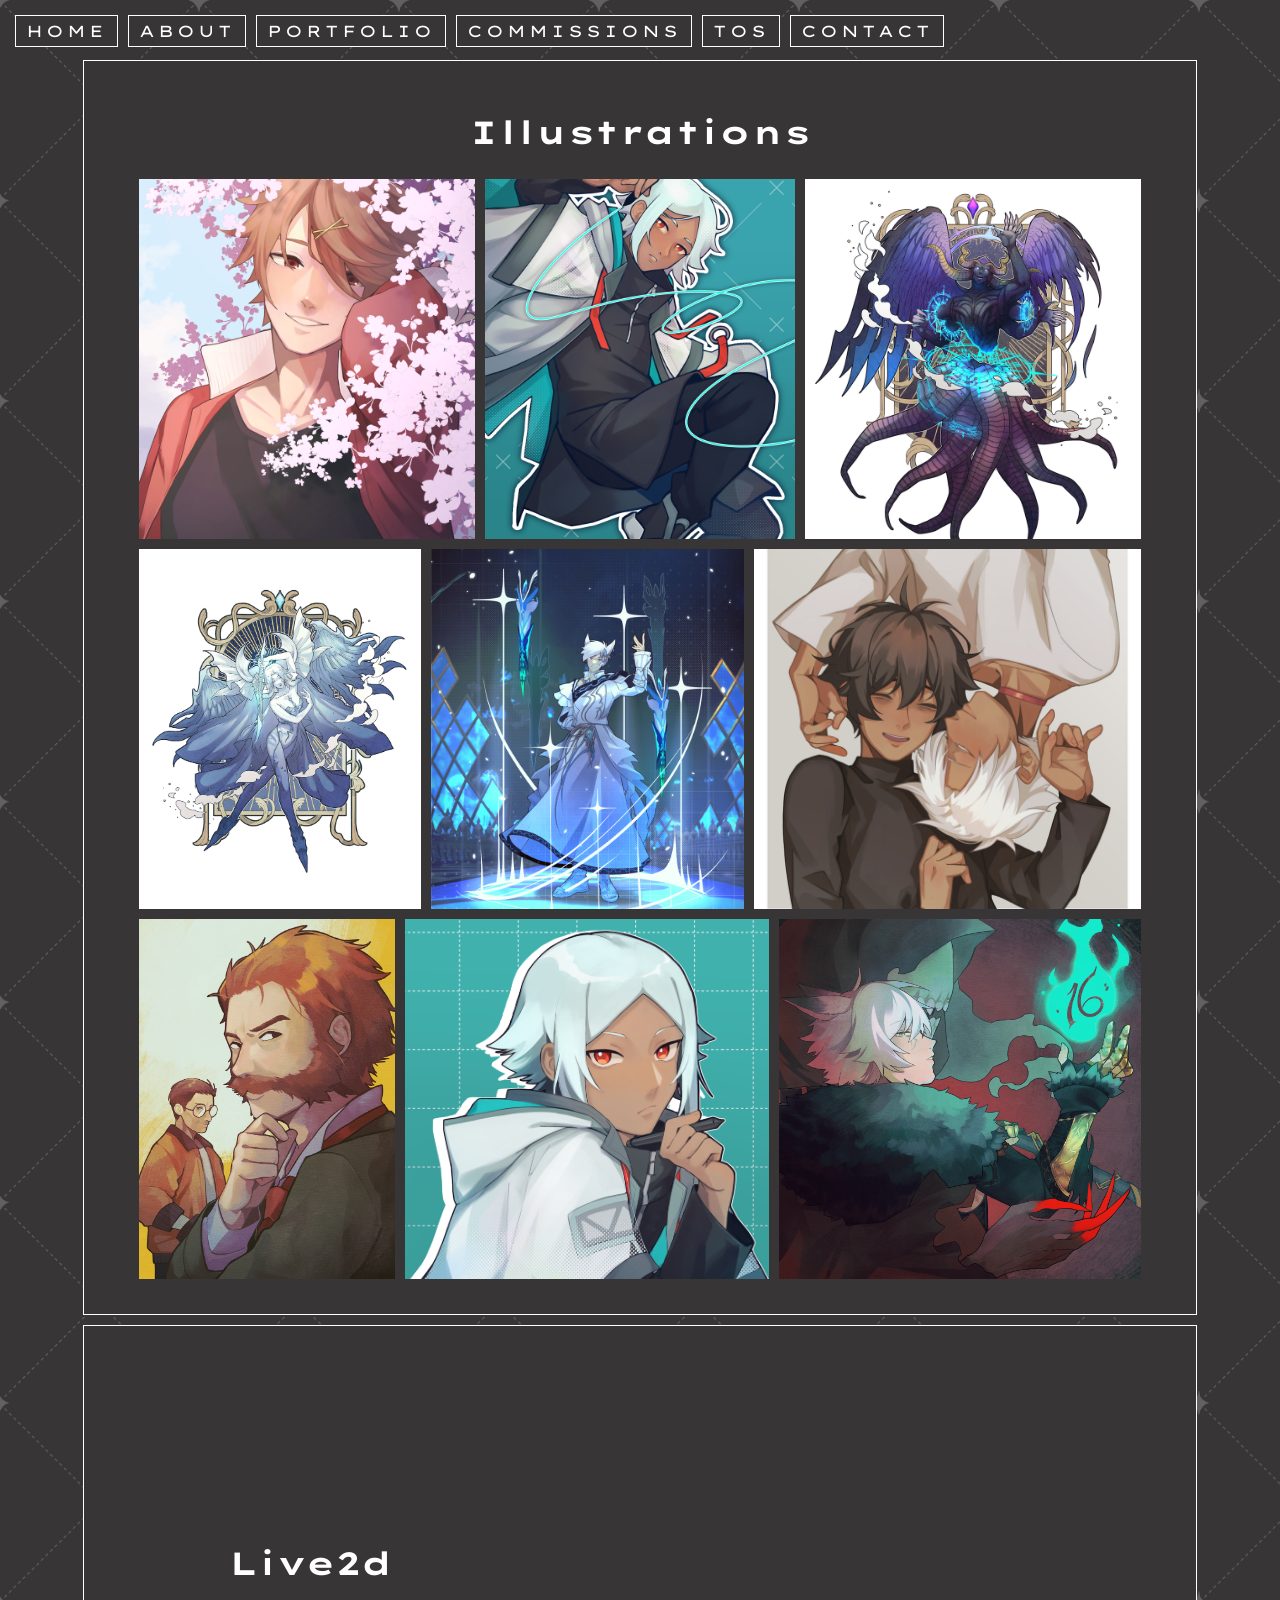
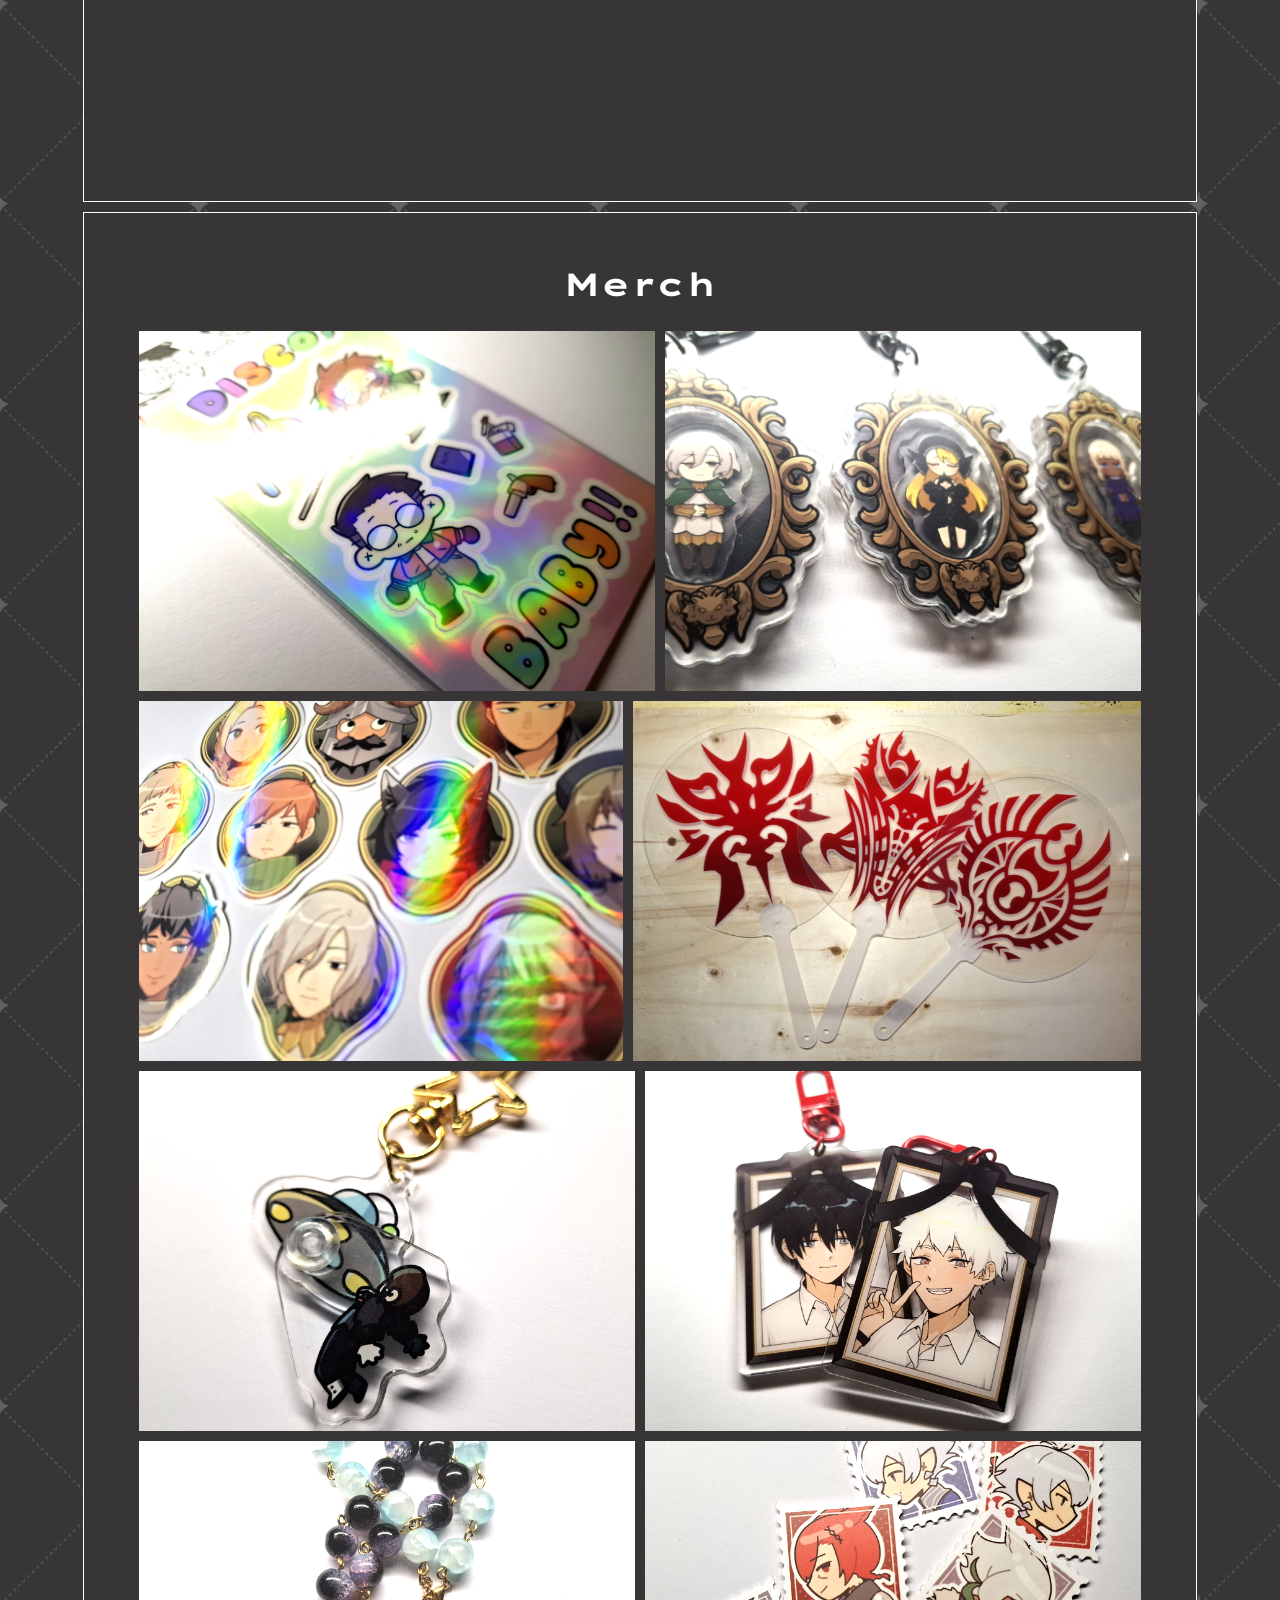
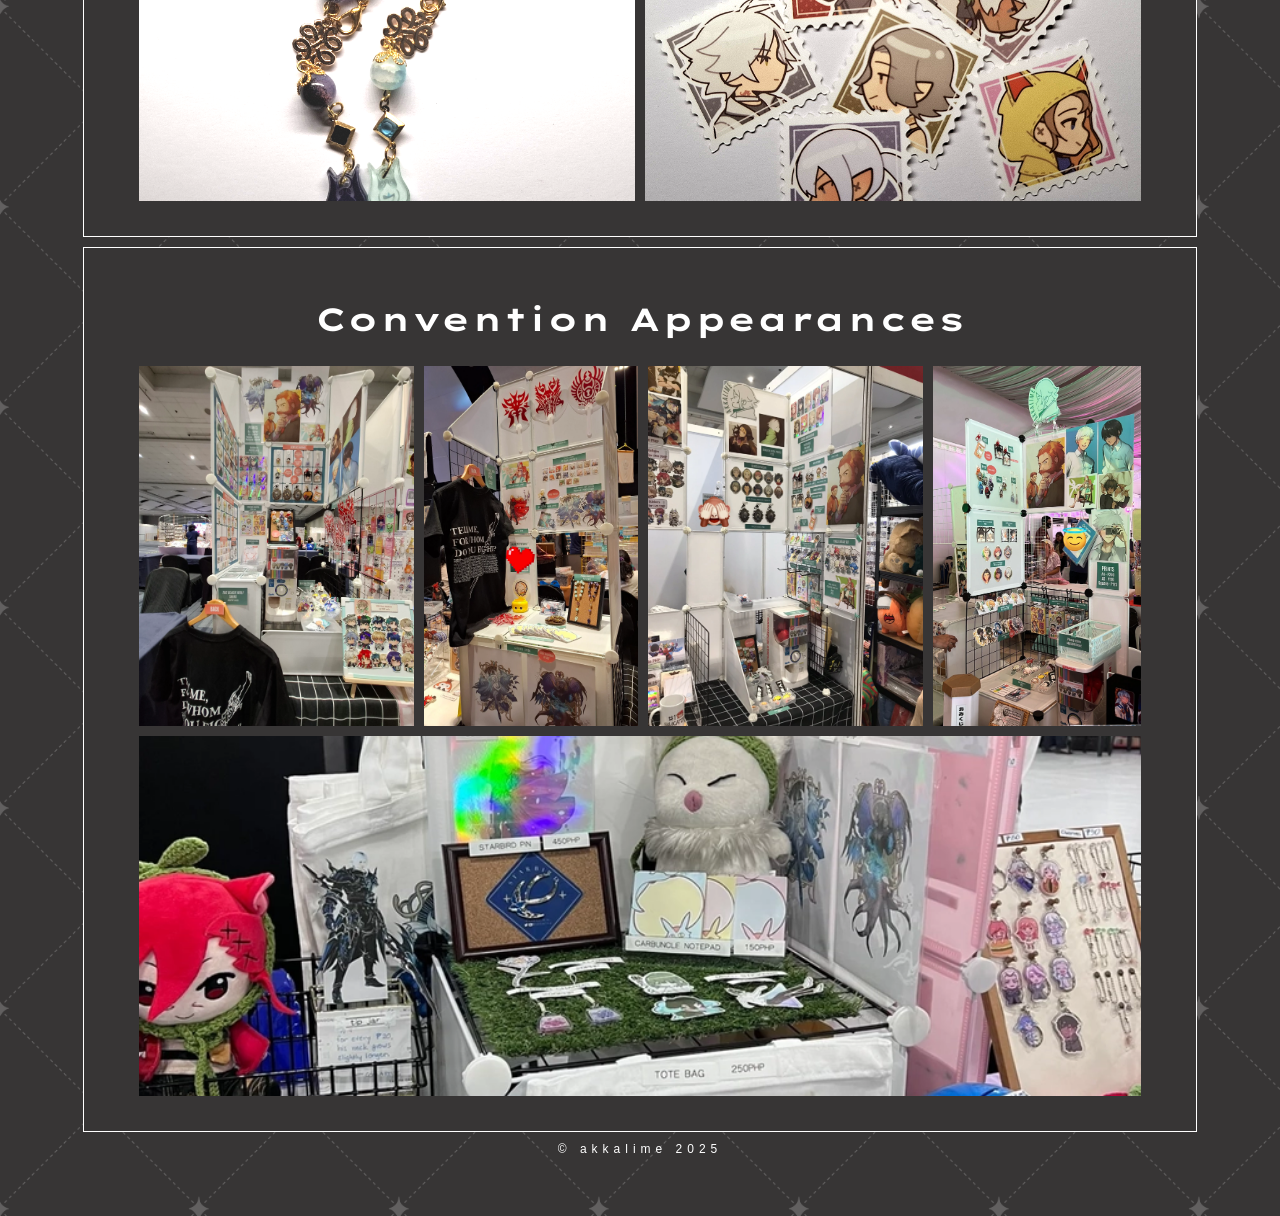
==== portfolio/index.html @ d16e2316 "Add files via upload" ====
<!DOCTYPE html>
<html lang="en">
<!--

Why you looking in here huh щ(゜ロ゜щ)

!-->
    <head>
        <!-- Site Title-->
         <title>akkalime</title>

        <!-- Site Description -->
         <meta content="akka's personal website" name="description" />

        <!-- FavIcon -->
         <link rel="shortcut icon" href="/favicon.png" />

        <!-- Setting character encoding and viewport size. Do not remove. -->
         <meta charset="UTF-8" />
         <meta name="viewport" content="width=device-width, initial-scale=1.0">
        
        <!-- Stylesheets -->
         <link rel="stylesheet" href="/lightbox/lightbox.css"/>
         <link rel="stylesheet" href="/style.css">

        <!-- Google Fonts -->
         <link rel="preconnect" href="https://fonts.googleapis.com">
         <link rel="preconnect" href="https://fonts.gstatic.com" crossorigin>
         <link href="https://fonts.googleapis.com/css2?family=Lexend+Zetta:wght@100..900&display=swap" rel="stylesheet">
        
    </head>
    <body>
        <!-- Navigation -->
        <div id="nav">
            <script src="/nav.js"></script>
            <noscript>
                <a href="/sitemap" class="nav-nojs">Sitemap</a>
            </noscript>
        </div>

        <!-- Bounding-->
        <div class="bounding">
            <!-- Illustrations -->
            <div class="content-box">
                <h1>Illustrations</h1>
                <div class="gallery">
                    <a href="/portfolio/illustrations/1.png" data-lightbox="il" data-title=""><img src="/portfolio/illustrations/1.png"></a>
                    <a href="/portfolio/illustrations/2.png" data-lightbox="il" data-title=""><img src="/portfolio/illustrations/2.png"></a>
                    <a href="/portfolio/illustrations/3.png" data-lightbox="il" data-title=""><img src="/portfolio/illustrations/3.png"></a>
                    <a href="/portfolio/illustrations/4.png" data-lightbox="il" data-title=""><img src="/portfolio/illustrations/4.png"></a>
                    <a href="/portfolio/illustrations/5.png" data-lightbox="il" data-title=""><img src="/portfolio/illustrations/5.png" ></a>
                    <a href="/portfolio/illustrations/6.png" data-lightbox="il" data-title=""><img src="/portfolio/illustrations/6.png"></a>
                    <a href="/portfolio/illustrations/7.png" data-lightbox="il" data-title=""><img src="/portfolio/illustrations/7.png"></a>
                    <a href="/portfolio/illustrations/8.png" data-lightbox="il" data-title=""><img src="/portfolio/illustrations/8.png"></a>
                    <a href="/portfolio/illustrations/9.png" data-lightbox="il" data-title=""><img src="/portfolio/illustrations/9.png"></a>
                </div>
            </div>

            <!-- Vtuber -->
            <div class="content-box-row">
                <h1>Live2d</h1>
                <div class="youtube">
                    <iframe width="560" height="315" src="https://www.youtube.com/embed/videoseries?si=ONsV3uVY8EvdbIZ6&amp;list=PL1HTBzMVvuDEXmZK1NNPkHMoBOwwR-1uR" title="YouTube video player" frameborder="0" allow="accelerometer; autoplay; clipboard-write; encrypted-media; gyroscope; picture-in-picture; web-share" referrerpolicy="strict-origin-when-cross-origin" allowfullscreen></iframe>
                </div>
            </div>

            <!-- Merch -->
            <div class="content-box">
                <h1>Merch</h1>
                <div class="gallery">
                    <a href="/portfolio/merch/1.png" data-lightbox="mer" data-title=""><img src="/portfolio/merch/1.png"></a>
                    <a href="/portfolio/merch/2.png" data-lightbox="mer" data-title=""><img src="/portfolio/merch/2.png"></a>
                    <a href="/portfolio/merch/3.png" data-lightbox="mer" data-title=""><img src="/portfolio/merch/3.png"></a>
                    <a href="/portfolio/merch/4.png" data-lightbox="mer" data-title=""><img src="/portfolio/merch/4.png"></a>
                    <a href="/portfolio/merch/5.png" data-lightbox="mer" data-title=""><img src="/portfolio/merch/5.png"></a>
                    <a href="/portfolio/merch/6.png" data-lightbox="mer" data-title=""><img src="/portfolio/merch/6.png"></a>
                    <a href="/portfolio/merch/7.png" data-lightbox="mer" data-title=""><img src="/portfolio/merch/7.png"></a>
                    <a href="/portfolio/merch/8.png" data-lightbox="mer" data-title=""><img src="/portfolio/merch/8.png"></a>
                </div>
            </div>

            <!-- Convention -->
            <div class="content-box">
                <h1>Convention Appearances</h1>
                <div class="gallery">
                    <a href="/portfolio/convention/5.webp" data-lightbox="con" data-title="Cosplay Matsuri 2024"><img src="/portfolio/convention/5.webp"></a>
                    <a href="/portfolio/convention/4.webp" data-lightbox="con" data-title="Hello,World!! First Light 2024"><img src="/portfolio/convention/4.webp"></a>
                    <a href="/portfolio/convention/3.webp" data-lightbox="con" data-title="ACX 2024"><img src="/portfolio/convention/3.webp"></a>
                    <a href="/portfolio/convention/2.webp" data-lightbox="con" data-title="BLushCon 2024"><img src="/portfolio/convention/2.webp"></a>
                    <a href="/portfolio/convention/1.webp" data-lightbox="con" data-title="Hello,World!! 2023"><img src="/portfolio/convention/1.webp"></a>
                </div>
            </div>

            <!-- Credits -->
            <div id="credits">
                <script src="/credits.js"></script>
                <noscript>
                    © akkalime
                </noscript>
            </div>
        </div>

        <!-- Scripts -->
        <script src="/lightbox/lightbox-plus-jquery.js"></script>
    </body>
</html>
---- style.css ----
body {
    background-color: #373535;
    font-family:'Trebuchet MS', 'Lucida Sans Unicode', 'Lucida Grande', 'Lucida Sans', Arial, sans-serif;
    color: #fff;
    background-image: url(/BG4.png);
    background-size: 200px;
}

/* FONTS */
  

/* SCROLLBAR */
/* Firefox */
* {
    scrollbar-width: auto;
    scrollbar-color: #ffffff rgba(0, 0, 0, 0);
}

/* Chrome, Edge, and Safari */
*::-webkit-scrollbar {
    width: 10px;
}

*::-webkit-scrollbar-track {
    background: #000000;
}

*::-webkit-scrollbar-thumb {
    background-color: #000000;
}

/* NAVIGATION */
nav {
    font-family: "Lexend Zetta", sans-serif;
    font-optical-sizing: auto;
    font-style: normal;
    padding: 0 10px;
    top: 0;
    left: 0;
    position: fixed;
    z-index: 100;
    width: 100%;
    height: 100px;
}

nav a {
    text-decoration: none;
    color: #fff;
    text-transform: uppercase;
    letter-spacing: 3px;
    padding: 5px 10px;
    border: solid 1px #fff;
    background-color: #373535;
    -moz-transition-duration: 0.5s;
    -o-transition-duration: 0.5s;
    -webkit-transition-duration: 0.5s;
    transition-duration: 0.5s;
}

nav a:hover {
    color: #b55050;
    border: solid 1px #b55050;
    -moz-transition-duration: 0.5s;
    -o-transition-duration: 0.5s;
    -webkit-transition-duration: 0.5s;
    transition-duration: 0.5s;
}

nav ul {
    display: flex;
    list-style: none;
    padding: 0;
}

nav ul li {
    margin: 5px;
}

/* NAV - JS DISABLED */
.nav-nojs a {
    font-family: "Lexend Zetta", sans-serif;
    text-decoration: none;
    color: #fff;
    text-transform: uppercase;
    letter-spacing: 3px;
    padding: 5px 10px;
    border: solid 1px #fff;
    -moz-transition-duration: 0.5s;
    -o-transition-duration: 0.5s;
    -webkit-transition-duration: 0.5s;
    transition-duration: 0.5s;
}

.nav-nojs a:hover {
    color: #b55050;
    border: solid 1px #b55050;
    -moz-transition-duration: 0.5s;
    -o-transition-duration: 0.5s;
    -webkit-transition-duration: 0.5s;
    transition-duration: 0.5s;
}

/* MOBILE MENU */
label {
    position: fixed;
    top: 10px;
}

.navbutton {
    margin: 10px;
    border: 1px solid #fff;
    width: 30px;
    height: 30px;
    padding: 5px;
    display: flex;
    justify-content: center;
    align-items: center;
    z-index: 300;
    background-color: #373535;
}

.navicon {
    background-color: #fff;
    display: block;
    position: relative;
    width: 15px;
    height: 2px;
}

.navicon:before {
    top: 5px;
}

.navicon:after {
    bottom: 5px;
}

.navicon:before, .navicon:after {
    background: #fff;
    display: block;
    width: 100%;
    height: 100%;
    content: '';
    position: absolute;
    transition: all .2s ease-out;
  }

@media (min-width: 811px) {
    #menu, .menu-icon {
        display: none;
    }
}

@media (max-width: 810px) {
    #menu {
        display: block;
        position: relative;
        overflow: hidden;
        visibility: hidden;
    }

    nav {
        position: fixed;
        top: 0;
        margin-top: 50px;
        visibility: hidden;
        opacity: 0;
        -moz-transition-duration: 0.2s;
        -o-transition-duration: 0.2s;
        -webkit-transition-duration: 0.2s;
        transition-duration: 0.2s;
    }

    #menu:checked ~ nav {
        visibility: visible;
        opacity: 1;
        z-index: 100;
    }

    #menu:checked ~ .menu-icon .navicon {
        background: transparent;
    }

    #menu:checked ~ .menu-icon .navicon:before {
        transform: rotate(-45deg);
    }

    #menu:checked ~ .menu-icon .navicon:after {
        transform: rotate(45deg);
    }

    #menu:checked ~ .menu-icon .navicon:before,
    #menu:checked ~ .menu-icon .navicon:after {
        top: 0;
    }

    nav ul {
        flex-direction: column;
    }

    nav ul li {
        margin: 10px;
    }

    nav a {
        background-color: #373535;
    }
}

/* CONTAINERS */
.bounding {
    margin: 60px 25px;
}

.content-nobox {
    display: flex;
    flex-direction: column;
    justify-content: center;
    align-items: center;
    margin: 10px 50px;
    padding: 30px 50px;
}

.content-box {
    margin: 10px 50px;
    padding: 30px 50px;
    border: 1px solid #fff;
    display: flex;
    flex-direction: column;
    justify-content: center;
    align-items: center;
    background-color: #373535;
}

.content-box-row {
    margin: 10px 50px;
    padding: 30px 50px;
    color: #fff;
    border: 1px solid #fff;
    display: flex;
    justify-content: center;
    align-items: center;
    background-color: #373535;
}

.inner-box {
    display: flex;
    flex-direction: row;
    align-items: center;
    justify-content: center;
    width: 100%;
}

.side-img {
    height: auto; 
    width: 300px;
    padding: 20px;
    border-radius: 50px;
    object-fit: cover;
}

.side-gif {
    height: auto; 
    width: 700px; 
    margin: 50px;
}

.side-gif img {
    border: 1px solid #fff;
    padding: 5px;
    width: 100%;
    height: 100%;
    object-fit: cover;
}

@media (max-width: 810px) {
    .bounding {
        margin: 20px;
    }
    
    .content-nobox {
        margin: 10px;
        padding: 30px;
    }
    
    .content-box {
        margin: 10px;
        padding: 30px;
    }
    
    .content-box-row {
        flex-direction: column;
        margin: 10px;
        padding: 30px;
    }

    .inner-box {
        flex-direction: column;
    }

    .side-gif {
        width: 250px;
        height: 300px;
    }

    .side-gif img {
        object-position: -50px 0;
    }

    .side-img {
        width: 100%;
        height: 300px;
        object-position: 0 0;
    }
}

/* ABOUT */
.about {
    width: 400px; 
    text-align: center;
}

.about-img {
    width: 400px;
    filter: drop-shadow(5px 5px 10px rgb(48, 46, 46));
    -webkit-animation:twitch1 2s infinite linear;
    animation: twitch1 2s infinite linear;
}

@-webkit-keyframes twitch1{
    0%{
        -webkit-transform:rotate(0deg);transform:rotate(0deg)
    }
    24%{
        -webkit-transform:rotate(0deg);transform:rotate(0deg)
    }
    25%{
        -webkit-transform:rotate(5deg);transform:rotate(5deg)
    }
    49%{
        -webkit-transform:rotate(5deg);transform:rotate(5deg)
    }
    50%{
        -webkit-transform:rotate(0deg);transform:rotate(0deg)
    }
    74%{
        -webkit-transform:rotate(0deg);transform:rotate(0deg)
    }
    75%{
        -webkit-transform:rotate(-5deg);transform:rotate(-5deg)
    }
    99%{
        -webkit-transform:rotate(-5deg);transform:rotate(-5deg)
    }
    100%{
        -webkit-transform:rotate(0deg);transform:rotate(0deg)
    }
}

@keyframes twitch1{
    0%{
        -webkit-transform:rotate(0deg);transform:rotate(0deg)
    }
    24%{
        -webkit-transform:rotate(0deg);transform:rotate(0deg)
    }
    25%{
        -webkit-transform:rotate(5deg);transform:rotate(5deg)
    }
    49%{
        -webkit-transform:rotate(5deg);transform:rotate(5deg)
    }
    50%{
        -webkit-transform:rotate(0deg);transform:rotate(0deg)
    }
    74%{
        -webkit-transform:rotate(0deg);transform:rotate(0deg)
    }
    75%{
        -webkit-transform:rotate(-5deg);transform:rotate(-5deg)
    }
    99%{
        -webkit-transform:rotate(-5deg);transform:rotate(-5deg)
    }
    100%{
        -webkit-transform:rotate(0deg);transform:rotate(0deg)
    }
}

@media (max-width: 810px) {
    .about-img {
        width: 300px;
    }

    .about {
        width: 100%;
    }
}

/* TEXT */
h1, h2, h3, h4 {
    font-family: "Lexend Zetta", sans-serif;
    text-align: center;
}

p i {
    color: #d68484;
}

a {
    color: #d68484;
    text-decoration: none;
    -moz-transition-duration: 0.5s;
    -o-transition-duration: 0.5s;
    -webkit-transition-duration: 0.5s;
    transition-duration: 0.5s;
}

a:hover {
    color: #fff;
    -moz-transition-duration: 0.5s;
    -o-transition-duration: 0.5s;
    -webkit-transition-duration: 0.5s;
    transition-duration: 0.5s;
}

#credits {
    display: flex;
    justify-content: center;
    font-size: 12px;
    letter-spacing: 5px;
    color: #fff;
}

ul, ol {
    padding: 0 0 0 20px;
}

.content-box li:not(:last-child), .content-box-row li:not(:last-child), .content-nobox li:not(:last-child) {
    margin-bottom: 10px;
}

.socmed {
    list-style: none;
}

.socmed li {
    float: right;
    padding: 10px;
    font-size: 25px;
}

figcaption {
    text-align: center;
}

@media (max-width: 810px) {
    h1 {
        font-size: 20px;
    }

    h2 {
        font-size: 17px;
    }
}

/* PARALLAX */
#parallax {
    position: fixed;
    width: 100%;
    height: 100vh;
    background-color: #373535;
    background-image: 
        url(/BG3.png), 
        url(/BG2.png), 
        url(/BG1.png);
    background-repeat: no-repeat;
    background-position: center;
    background-position: 50% 50%;
    top: 0;
    left: 0;
  }

.index-title {
    position: absolute;
    top: 47%;
    left: 50%;
    transform: translate(-50%, -50%);
    color: #fff;
    text-transform: uppercase;
    opacity: .5;
    font-size: 70px;
    z-index: 100;
}

@media (max-width: 810px) {
    #parallax {
        display: none;
    }

    .index-title {
        font-size: 40px;
    }
}

/* MOBILE INDEX */
#mobile-index {
    position: fixed;
    background-image: 
        url(/BG3.png),
        url(/BG2.png),
        url(/BG1.png);
    background-repeat: no-repeat;
    background-color: #373535;
    background-position: center;
    top: 0;
    left: 0;
    width: 100%;
    height: 100%;
    pointer-events: none;
    z-index: -1;
}

@media (min-width: 811px) {
    #mobile-index {
        visibility: hidden;
    }
}

/* GALLERY */
.gallery {
    display: flex;
    flex-wrap: wrap;
}

.gallery a {
    height: 40vh;
    flex-grow: 1;
    padding: 5px;
}

.gallery img {
    max-height: 100%;
    min-width: 100%;
    object-fit: cover;
    vertical-align: bottom;
}

.youtube {
    padding: 50px;
    width: 560px;
    height: 315px;
}

.youtube iframe {
    width: 100%;
    height: 100%;
}

@media (max-width: 810px) {  
    .gallery a {
        height: 20vh;
    }

    .youtube {
        width: 250px;
        height: 250px;
        padding: 10px;
    }
}

/* COMMISSIONS */
.comm-select {
    display: flex;
    flex-direction: row;
    align-items: center;
    justify-content: center;
    flex-wrap: wrap;
}

.comm-button {
    width: 250px;
    height: 400px;
    display: flex;
    margin: 10px;
    justify-content: center;
    align-items: center;
    font-family: "Lexend Zetta", sans-serif;
    text-align: center;
    background-size: cover;
    background-position: right;
    -moz-transition-duration: 0.5s;
    -o-transition-duration: 0.5s;
    -webkit-transition-duration: 0.5s;
    transition-duration: 0.5s;
}

.comm-button:hover {
    filter:grayscale();
    -moz-transition-duration: 0.5s;
    -o-transition-duration: 0.5s;
    -webkit-transition-duration: 0.5s;
    transition-duration: 0.5s;
}

.comm-button span {
    background-color: #000000;
    padding: 5px;
}

.button {
    font-family: "Lexend Zetta", sans-serif;
    text-align: center;
    background-color: #000000;
    padding: 20px;
    margin: 30px;
    -moz-transition-duration: 0.5s;
    -o-transition-duration: 0.5s;
    -webkit-transition-duration: 0.5s;
    transition-duration: 0.5s;
}

.button:hover {
    background-color: #b55050;
    -moz-transition-duration: 0.5s;
    -o-transition-duration: 0.5s;
    -webkit-transition-duration: 0.5s;
    transition-duration: 0.5s;
}

.comm-gal {
    display: flex;
    flex-wrap: wrap;
    width: 300px;
    padding: 20px;
    margin: 30px;
}

.comm-gal a {
    width: 90px;
    flex-grow: 1;
    padding: 5px;
}

.comm-gal img {
    min-height: 100%;
    max-width: 100%;
    object-fit: cover;
    vertical-align: bottom;
    margin: 5px;
}

@media (min-width: 811px) {  
    .button {
        display: none;
    }
}

@media (max-width: 810px) {  
    .comm-button {
        width: 200px;
        height: 200px;
    }

    .gform {
        display: none;
    }

    .comm-gal {
        width: 100%;
    }

    .comm-gal a {
        width: 50px;
    }
}

/* TABLES */
table {
    margin-left: auto;
    margin-right: auto;
    text-align: center;
    max-width: 400px;
    border: 1px solid #fff;
}

th {
    color:#373535;
    background-color: #fff;
    padding: 5px;
}

td {
    padding: 5px;
}

@media (max-width: 810px) {  
    table {
        width: 100%;
        margin: 5px 0;
    }

    th, td {
        padding: 5px;
        font-size: 12px;
    }
}
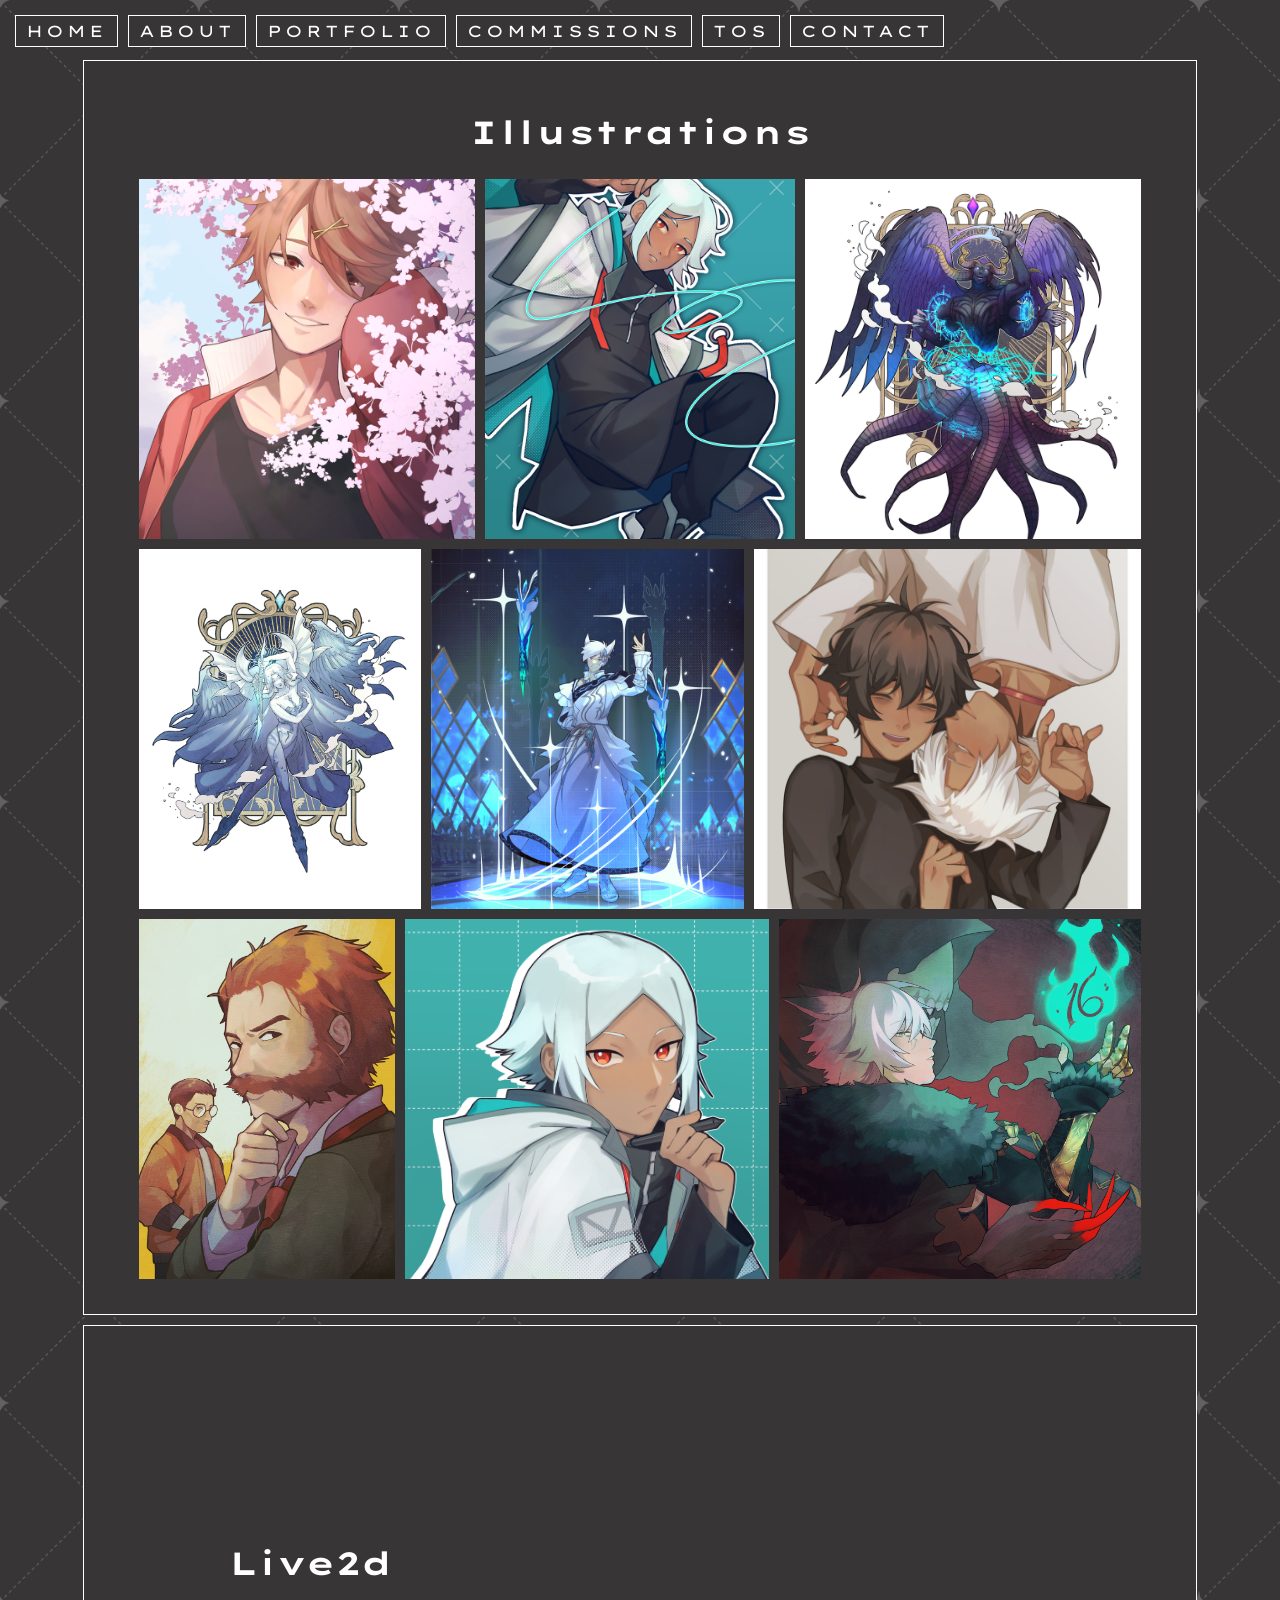
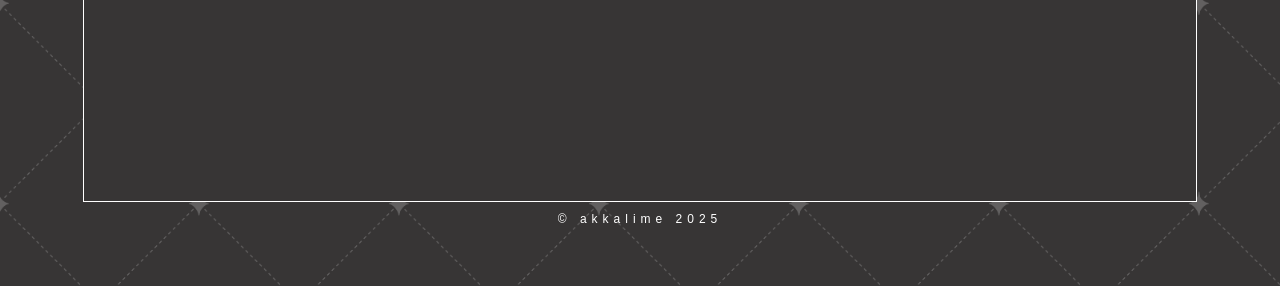
==== commit 534b0db9: "Update index.html" ====
--- a/portfolio/index.html
+++ b/portfolio/index.html
@@ -64,33 +64,6 @@
                 </div>
             </div>
 
-            <!-- Merch -->
-            <div class="content-box">
-                <h1>Merch</h1>
-                <div class="gallery">
-                    <a href="/portfolio/merch/1.png" data-lightbox="mer" data-title=""><img src="/portfolio/merch/1.png"></a>
-                    <a href="/portfolio/merch/2.png" data-lightbox="mer" data-title=""><img src="/portfolio/merch/2.png"></a>
-                    <a href="/portfolio/merch/3.png" data-lightbox="mer" data-title=""><img src="/portfolio/merch/3.png"></a>
-                    <a href="/portfolio/merch/4.png" data-lightbox="mer" data-title=""><img src="/portfolio/merch/4.png"></a>
-                    <a href="/portfolio/merch/5.png" data-lightbox="mer" data-title=""><img src="/portfolio/merch/5.png"></a>
-                    <a href="/portfolio/merch/6.png" data-lightbox="mer" data-title=""><img src="/portfolio/merch/6.png"></a>
-                    <a href="/portfolio/merch/7.png" data-lightbox="mer" data-title=""><img src="/portfolio/merch/7.png"></a>
-                    <a href="/portfolio/merch/8.png" data-lightbox="mer" data-title=""><img src="/portfolio/merch/8.png"></a>
-                </div>
-            </div>
-
-            <!-- Convention -->
-            <div class="content-box">
-                <h1>Convention Appearances</h1>
-                <div class="gallery">
-                    <a href="/portfolio/convention/5.webp" data-lightbox="con" data-title="Cosplay Matsuri 2024"><img src="/portfolio/convention/5.webp"></a>
-                    <a href="/portfolio/convention/4.webp" data-lightbox="con" data-title="Hello,World!! First Light 2024"><img src="/portfolio/convention/4.webp"></a>
-                    <a href="/portfolio/convention/3.webp" data-lightbox="con" data-title="ACX 2024"><img src="/portfolio/convention/3.webp"></a>
-                    <a href="/portfolio/convention/2.webp" data-lightbox="con" data-title="BLushCon 2024"><img src="/portfolio/convention/2.webp"></a>
-                    <a href="/portfolio/convention/1.webp" data-lightbox="con" data-title="Hello,World!! 2023"><img src="/portfolio/convention/1.webp"></a>
-                </div>
-            </div>
-
             <!-- Credits -->
             <div id="credits">
                 <script src="/credits.js"></script>
@@ -103,4 +76,4 @@
         <!-- Scripts -->
         <script src="/lightbox/lightbox-plus-jquery.js"></script>
     </body>
-</html>+</html>
